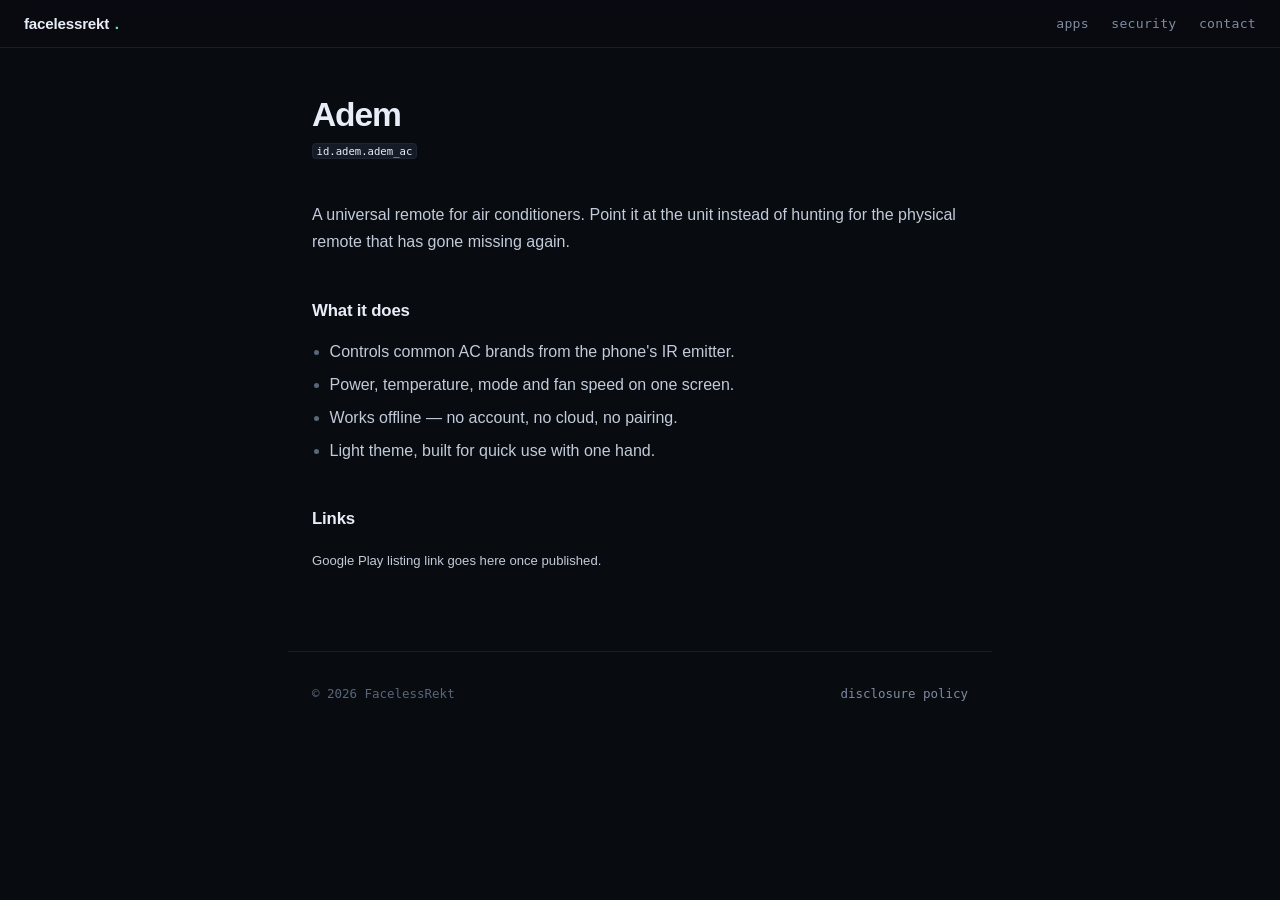
==== adem/index.html @ 03a77c7d "facelessrekt.com — apps and security research portfolio Plain HTML/CSS, no build step. Relative path" ====
<!DOCTYPE html>
<html lang="en">
<head>
<meta charset="utf-8">
<meta name="viewport" content="width=device-width, initial-scale=1">
<title>Adem — Remote AC Universal · FacelessRekt</title>
<meta name="description" content="Adem — universal AC remote for Android. Control air conditioners from your phone.">
<link rel="stylesheet" href="../assets/style.css">
</head>
<body>
<header>
  <a class="brand" href="../">facelessrekt<span class="mark">.</span></a>
  <nav>
    <a href="../#apps">apps</a>
    <a href="../security/">security</a>
    <a href="../#contact">contact</a>
  </nav>
</header>

<main class="doc">
  <h1>Adem</h1>
  <p class="meta"><code>id.adem.adem_ac</code></p>

  <p>
    A universal remote for air conditioners. Point it at the unit instead of
    hunting for the physical remote that has gone missing again.
  </p>

  <h2>What it does</h2>
  <ul>
    <li>Controls common AC brands from the phone's IR emitter.</li>
    <li>Power, temperature, mode and fan speed on one screen.</li>
    <li>Works offline — no account, no cloud, no pairing.</li>
    <li>Light theme, built for quick use with one hand.</li>
  </ul>

  <h2>Links</h2>
  <p class="note">Google Play listing link goes here once published.</p>
</main>

<footer>
  <span>&copy; <span id="year">2026</span> FacelessRekt</span>
  <span><a href="../security/">disclosure policy</a></span>
</footer>
<script>document.getElementById('year').textContent = new Date().getFullYear();</script>
</body>
</html>
---- assets/style.css ----
/* FacelessRekt — design system
   Typographic-first, single accent, no framework. Everything here is used. */

:root {
  --bg: #080b10;
  --surface: #0f141c;
  --surface-2: #151c27;
  --border: #1d2532;
  --border-soft: #171e29;
  --fg: #e8eef8;
  --fg-soft: #c2cbd9;
  --muted: #7f8ca3;
  --faint: #5a6679;
  --accent: #6ee7b7;
  --accent-dim: #34d399;
  --crit: #ff6b81;
  --high: #ff9d4d;
  --med: #ffc857;
  --low: #6ee7b7;

  --mono: ui-monospace, "SF Mono", SFMono-Regular, Menlo, Consolas, monospace;
  --sans: -apple-system, BlinkMacSystemFont, "Segoe UI", Roboto, Helvetica, Arial, sans-serif;

  --measure: 44rem;
  --pad: 1.5rem;
  color-scheme: dark;
}

* { box-sizing: border-box; }

html { scroll-behavior: smooth; }

@media (prefers-reduced-motion: reduce) {
  html { scroll-behavior: auto; }
  *, *::before, *::after { animation-duration: 0.001ms !important; transition-duration: 0.001ms !important; }
}

body {
  margin: 0;
  background: var(--bg);
  color: var(--fg);
  font: 400 16px/1.7 var(--sans);
  -webkit-font-smoothing: antialiased;
  text-rendering: optimizeLegibility;
}

a { color: var(--accent); text-decoration: none; }
a:hover { color: var(--accent-dim); }
a:focus-visible {
  outline: 2px solid var(--accent);
  outline-offset: 3px;
  border-radius: 3px;
}

/* ---------- header ---------- */

header {
  position: sticky;
  top: 0;
  z-index: 10;
  display: flex;
  align-items: center;
  justify-content: space-between;
  gap: 1rem;
  padding: 1rem var(--pad);
  background: color-mix(in srgb, var(--bg) 88%, transparent);
  backdrop-filter: blur(10px);
  border-bottom: 1px solid var(--border-soft);
}

.brand {
  display: inline-flex;
  align-items: baseline;
  gap: 0.35rem;
  font: 700 0.95rem/1 var(--sans);
  letter-spacing: -0.015em;
  color: var(--fg);
}
.brand .mark { color: var(--accent); }
.brand:hover { color: var(--fg); }

nav { display: flex; gap: 1.4rem; align-items: center; }
nav a {
  font: 500 0.82rem/1 var(--mono);
  letter-spacing: 0.02em;
  color: var(--muted);
}
nav a:hover { color: var(--fg); }

/* ---------- layout ---------- */

main {
  max-width: var(--measure);
  margin: 0 auto;
  padding: 4rem var(--pad) 5rem;
}

section { margin-top: 4.5rem; }
section:first-of-type { margin-top: 0; }

.eyebrow {
  margin: 0 0 1rem;
  font: 500 0.72rem/1 var(--mono);
  letter-spacing: 0.14em;
  text-transform: uppercase;
  color: var(--accent);
}

h1 {
  margin: 0 0 1.25rem;
  font-size: clamp(1.9rem, 5vw, 2.75rem);
  line-height: 1.15;
  letter-spacing: -0.035em;
  font-weight: 700;
}

h2 {
  margin: 0 0 1.5rem;
  font: 500 0.72rem/1 var(--mono);
  letter-spacing: 0.14em;
  text-transform: uppercase;
  color: var(--muted);
}
h2::before {
  content: attr(data-num) " · ";
  color: var(--accent);
}

h3 {
  margin: 0;
  font-size: 1.05rem;
  font-weight: 650;
  letter-spacing: -0.015em;
}
h3 a { color: var(--fg); }
h3 a:hover { color: var(--accent); }

.lede {
  margin: 0;
  max-width: 38rem;
  color: var(--muted);
  font-size: 1.05rem;
  line-height: 1.75;
}

.note {
  margin: 1.25rem 0 0;
  color: var(--faint);
  font-size: 0.82rem;
  line-height: 1.6;
}

/* ---------- app cards ---------- */

.apps {
  list-style: none;
  margin: 0;
  padding: 0;
  display: grid;
  gap: 0.85rem;
}

.apps li {
  display: flex;
  gap: 1.1rem;
  align-items: flex-start;
  padding: 1.15rem 1.2rem;
  background: var(--surface);
  border: 1px solid var(--border);
  border-radius: 14px;
  transition: border-color 0.16s ease, transform 0.16s ease;
}
.apps li:hover {
  border-color: #2a3547;
  transform: translateY(-1px);
}

.app-icon {
  flex: 0 0 auto;
  width: 56px;
  height: 56px;
  border-radius: 13px;
  border: 1px solid var(--border);
  background: var(--surface-2);
}

.app-body { min-width: 0; }
.app-body p { margin: 0.4rem 0 0; color: var(--muted); font-size: 0.92rem; }

.pkg {
  font: 400 0.74rem/1 var(--mono);
  color: var(--accent);
  letter-spacing: 0.01em;
}

.app-links {
  margin-top: 0.7rem !important;
  display: flex;
  gap: 0.9rem;
  flex-wrap: wrap;
  font: 500 0.78rem/1 var(--mono);
  color: var(--muted);
}

/* ---------- findings ---------- */

.findings { list-style: none; margin: 0; padding: 0; display: grid; gap: 0.5rem; }

.findings li {
  display: flex;
  gap: 0.9rem;
  align-items: flex-start;
  padding: 0.85rem 1rem;
  background: var(--surface);
  border: 1px solid var(--border);
  border-radius: 11px;
}

.f-title { margin: 0; color: var(--fg-soft); font-size: 0.93rem; line-height: 1.45; }
.f-meta {
  margin: 0.3rem 0 0;
  font: 400 0.74rem/1.5 var(--mono);
  color: var(--faint);
}

.sev {
  flex: 0 0 auto;
  margin-top: 0.1rem;
  padding: 0.22rem 0.5rem;
  font: 700 0.64rem/1 var(--mono);
  letter-spacing: 0.08em;
  text-transform: uppercase;
  border: 1px solid currentColor;
  border-radius: 5px;
  opacity: 0.9;
}
.sev.crit { color: var(--crit); }
.sev.high { color: var(--high); }
.sev.med  { color: var(--med); }
.sev.low  { color: var(--low); }

/* ---------- doc pages ---------- */

.doc { max-width: var(--measure); margin: 0 auto; padding: 3rem var(--pad) 5rem; }
.doc h1 { font-size: clamp(1.6rem, 4vw, 2.1rem); margin-bottom: 0.4rem; }

.doc .meta {
  margin: 0 0 2.5rem;
  font: 400 0.78rem/1.6 var(--mono);
  color: var(--faint);
}

.doc h2 {
  margin: 2.75rem 0 0.9rem;
  font: 650 1.05rem/1.35 var(--sans);
  letter-spacing: -0.01em;
  text-transform: none;
  color: var(--fg);
}
.doc h2::before { content: none; }

.doc p, .doc li { color: var(--fg-soft); }
.doc ul { padding-left: 1.1rem; }
.doc li { margin: 0.35rem 0; }
.doc li::marker { color: var(--faint); }

.doc table {
  width: 100%;
  border-collapse: collapse;
  margin: 1.1rem 0;
  font-size: 0.88rem;
}
.doc th, .doc td {
  text-align: left;
  vertical-align: top;
  padding: 0.6rem 0.7rem;
  border-bottom: 1px solid var(--border);
}
.doc th {
  font: 600 0.72rem/1.4 var(--mono);
  letter-spacing: 0.06em;
  text-transform: uppercase;
  color: var(--muted);
}

.doc code {
  font: 400 0.85em/1.5 var(--mono);
  background: var(--surface-2);
  border: 1px solid var(--border);
  padding: 0.08em 0.34em;
  border-radius: 4px;
  color: var(--fg);
}

.callout {
  margin: 1.6rem 0;
  padding: 1rem 1.15rem;
  background: var(--surface);
  border: 1px solid var(--border);
  border-left: 2px solid var(--accent);
  border-radius: 9px;
}
.callout p { margin: 0; }

/* ---------- footer ---------- */

footer {
  max-width: var(--measure);
  margin: 0 auto;
  padding: 2rem var(--pad) 3rem;
  border-top: 1px solid var(--border-soft);
  display: flex;
  justify-content: space-between;
  gap: 1rem;
  flex-wrap: wrap;
  font: 400 0.78rem/1.6 var(--mono);
  color: var(--faint);
}
footer a { color: var(--muted); }
footer a:hover { color: var(--accent); }

/* ---------- small screens ---------- */

@media (max-width: 560px) {
  header { padding: 0.85rem 1rem; }
  nav { gap: 1rem; }
  nav a { font-size: 0.76rem; }
  main { padding: 2.75rem 1.15rem 3.5rem; }
  .doc { padding: 2rem 1.15rem 3.5rem; }
  section { margin-top: 3.25rem; }
  .apps li { padding: 1rem; gap: 0.9rem; }
  .app-icon { width: 46px; height: 46px; border-radius: 11px; }
  .findings li { padding: 0.75rem 0.85rem; }
  footer { padding: 1.5rem 1.15rem 2.5rem; }
}
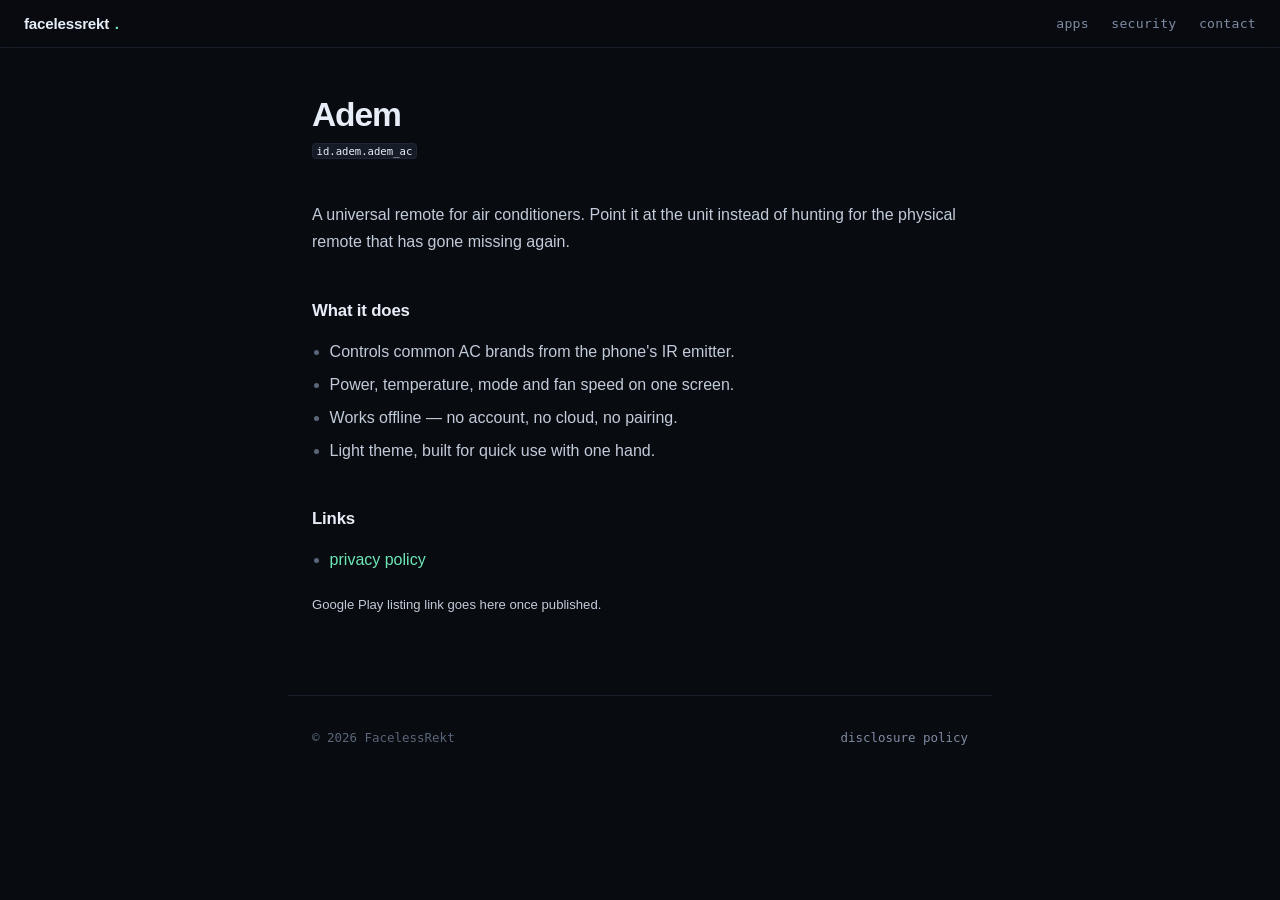
==== commit 03cd8a38: "Add Adem privacy policy Follows the calcvault/privacy.html structure and section order so Play revie" ====
--- a/adem/index.html
+++ b/adem/index.html
@@ -35,6 +35,9 @@
   </ul>
 
   <h2>Links</h2>
+  <ul>
+    <li><a href="privacy.html">privacy policy</a></li>
+  </ul>
   <p class="note">Google Play listing link goes here once published.</p>
 </main>
 
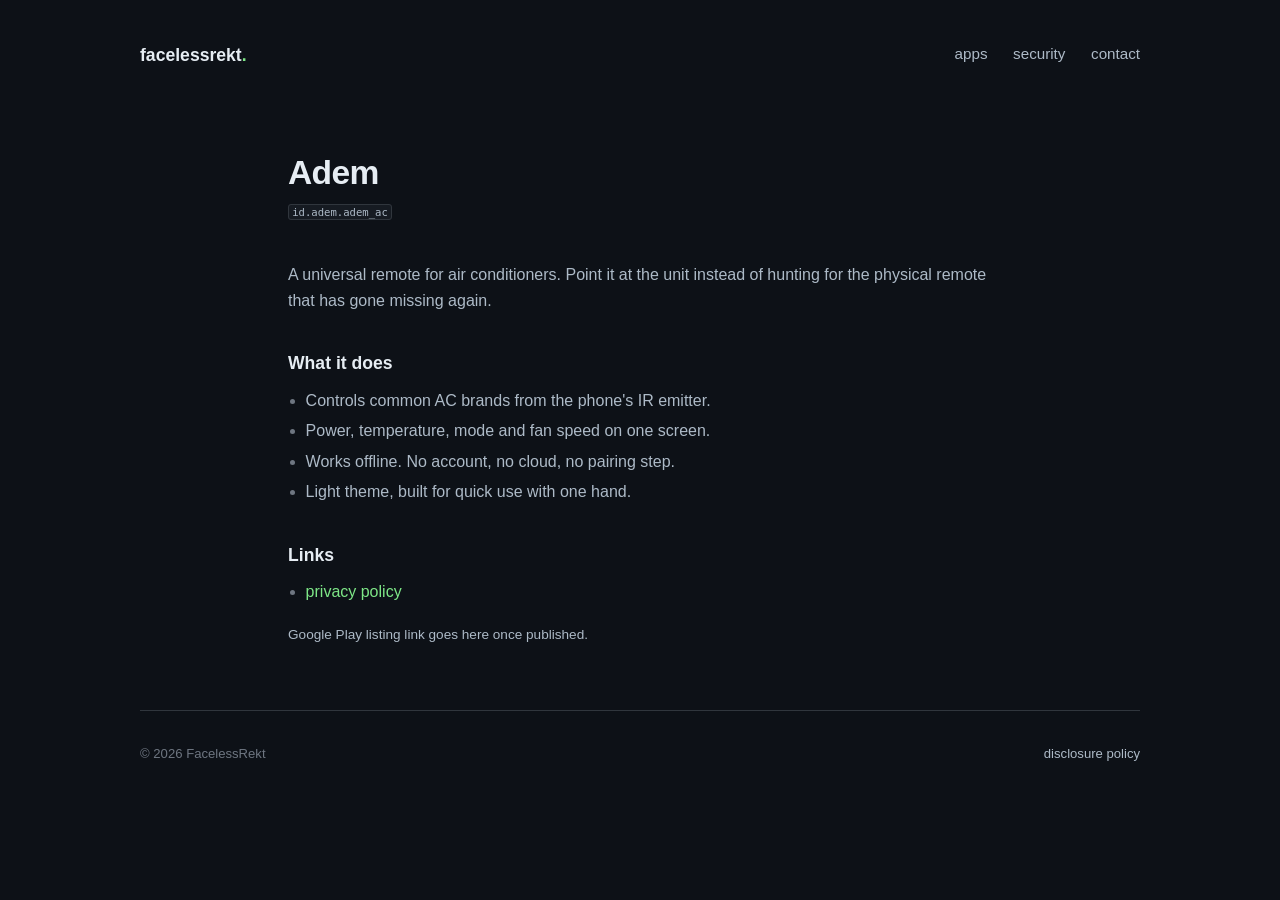
==== commit 4b02bac6: "Rebuild layout on a plain-HTML structure; fix the security address Layout and copy: - Lowercase nav " ====
--- a/adem/index.html
+++ b/adem/index.html
@@ -3,14 +3,14 @@
 <head>
 <meta charset="utf-8">
 <meta name="viewport" content="width=device-width, initial-scale=1">
-<title>Adem — Remote AC Universal · FacelessRekt</title>
-<meta name="description" content="Adem — universal AC remote for Android. Control air conditioners from your phone.">
+<title>Adem · FacelessRekt</title>
+<meta name="description" content="Adem, a universal AC remote for Android. Control air conditioners from your phone.">
 <link rel="stylesheet" href="../assets/style.css">
 </head>
 <body>
-<header>
-  <a class="brand" href="../">facelessrekt<span class="mark">.</span></a>
-  <nav>
+<header class="header">
+  <h3><a href="../">facelessrekt<span>.</span></a></h3>
+  <nav class="nav">
     <a href="../#apps">apps</a>
     <a href="../security/">security</a>
     <a href="../#contact">contact</a>
@@ -19,7 +19,7 @@
 
 <main class="doc">
   <h1>Adem</h1>
-  <p class="meta"><code>id.adem.adem_ac</code></p>
+  <p class="doc__meta"><code>id.adem.adem_ac</code></p>
 
   <p>
     A universal remote for air conditioners. Point it at the unit instead of
@@ -30,7 +30,7 @@
   <ul>
     <li>Controls common AC brands from the phone's IR emitter.</li>
     <li>Power, temperature, mode and fan speed on one screen.</li>
-    <li>Works offline — no account, no cloud, no pairing.</li>
+    <li>Works offline. No account, no cloud, no pairing step.</li>
     <li>Light theme, built for quick use with one hand.</li>
   </ul>
 
@@ -41,10 +41,11 @@
   <p class="note">Google Play listing link goes here once published.</p>
 </main>
 
-<footer>
-  <span>&copy; <span id="year">2026</span> FacelessRekt</span>
+<footer class="footer">
+  <span>© <span id="year">2026</span> FacelessRekt</span>
   <span><a href="../security/">disclosure policy</a></span>
 </footer>
+
 <script>document.getElementById('year').textContent = new Date().getFullYear();</script>
 </body>
 </html>
--- a/assets/style.css
+++ b/assets/style.css
@@ -1,335 +1,322 @@
-/* FacelessRekt — design system
-   Typographic-first, single accent, no framework. Everything here is used. */
+/* facelessrekt.com
+   Structure follows cleanfolio-minimal (MIT): lowercase nav, centred hero,
+   uppercase section titles, plain cards. Dark palette, no web fonts. */
 
 :root {
-  --bg: #080b10;
-  --surface: #0f141c;
-  --surface-2: #151c27;
-  --border: #1d2532;
-  --border-soft: #171e29;
-  --fg: #e8eef8;
-  --fg-soft: #c2cbd9;
-  --muted: #7f8ca3;
-  --faint: #5a6679;
-  --accent: #6ee7b7;
-  --accent-dim: #34d399;
-  --crit: #ff6b81;
-  --high: #ff9d4d;
-  --med: #ffc857;
-  --low: #6ee7b7;
-
-  --mono: ui-monospace, "SF Mono", SFMono-Regular, Menlo, Consolas, monospace;
+  --clr-bg: #0d1117;
+  --clr-bg-alt: #161b22;
+  --clr-fg: #adbac7;
+  --clr-fg-alt: #e6edf3;
+  --clr-primary: #7ee787;
+  --clr-border: #30363d;
+  --clr-muted: #6e7681;
+
   --sans: -apple-system, BlinkMacSystemFont, "Segoe UI", Roboto, Helvetica, Arial, sans-serif;
-
-  --measure: 44rem;
-  --pad: 1.5rem;
+  --mono: ui-monospace, SFMono-Regular, Menlo, Consolas, monospace;
   color-scheme: dark;
 }
 
-* { box-sizing: border-box; }
+* {
+  padding: 0;
+  margin: 0;
+  border: 0;
+  outline: 0;
+  background-color: inherit;
+  color: inherit;
+  font-family: inherit;
+  font-size: inherit;
+  box-shadow: none;
+  box-sizing: border-box;
+}
 
 html { scroll-behavior: smooth; }
 
 @media (prefers-reduced-motion: reduce) {
   html { scroll-behavior: auto; }
-  *, *::before, *::after { animation-duration: 0.001ms !important; transition-duration: 0.001ms !important; }
+  *, *::before, *::after { transition-duration: 0.001ms !important; }
 }
 
 body {
-  margin: 0;
-  background: var(--bg);
-  color: var(--fg);
-  font: 400 16px/1.7 var(--sans);
+  font-family: var(--sans);
+  line-height: 1.6;
+  color: var(--clr-fg);
+  background-color: var(--clr-bg);
   -webkit-font-smoothing: antialiased;
-  text-rendering: optimizeLegibility;
-}
-
-a { color: var(--accent); text-decoration: none; }
-a:hover { color: var(--accent-dim); }
-a:focus-visible {
-  outline: 2px solid var(--accent);
-  outline-offset: 3px;
-  border-radius: 3px;
-}
-
-/* ---------- header ---------- */
-
-header {
-  position: sticky;
-  top: 0;
-  z-index: 10;
+}
+
+::selection { background: var(--clr-primary); color: var(--clr-bg); }
+
+h1, h2, h3, h4 { line-height: 1.25; color: var(--clr-fg-alt); }
+h1 { font-size: clamp(2rem, 5vw, 3.2rem); font-weight: 700; letter-spacing: -0.02em; }
+h2 { font-size: 1.5rem; }
+h3 { font-size: 1.15rem; }
+
+ul { list-style-type: none; }
+a { text-decoration: none; color: var(--clr-primary); }
+a:hover { text-decoration: underline; }
+a:focus-visible { outline: 2px solid var(--clr-primary); outline-offset: 3px; border-radius: 2px; }
+
+/* header */
+
+.header {
+  height: 7em;
+  max-width: 1000px;
+  width: 92%;
+  margin: 0 auto;
   display: flex;
   align-items: center;
   justify-content: space-between;
   gap: 1rem;
-  padding: 1rem var(--pad);
-  background: color-mix(in srgb, var(--bg) 88%, transparent);
-  backdrop-filter: blur(10px);
-  border-bottom: 1px solid var(--border-soft);
-}
-
-.brand {
-  display: inline-flex;
-  align-items: baseline;
-  gap: 0.35rem;
-  font: 700 0.95rem/1 var(--sans);
-  letter-spacing: -0.015em;
-  color: var(--fg);
-}
-.brand .mark { color: var(--accent); }
-.brand:hover { color: var(--fg); }
-
-nav { display: flex; gap: 1.4rem; align-items: center; }
-nav a {
-  font: 500 0.82rem/1 var(--mono);
-  letter-spacing: 0.02em;
-  color: var(--muted);
-}
-nav a:hover { color: var(--fg); }
-
-/* ---------- layout ---------- */
-
-main {
-  max-width: var(--measure);
-  margin: 0 auto;
-  padding: 4rem var(--pad) 5rem;
-}
-
-section { margin-top: 4.5rem; }
-section:first-of-type { margin-top: 0; }
-
-.eyebrow {
-  margin: 0 0 1rem;
-  font: 500 0.72rem/1 var(--mono);
-  letter-spacing: 0.14em;
+}
+
+.header h3 { font-size: 1.1rem; font-weight: 700; }
+.header h3 a { color: var(--clr-fg-alt); }
+.header h3 a:hover { color: var(--clr-primary); text-decoration: none; }
+.header h3 span { color: var(--clr-primary); }
+
+.nav { display: flex; align-items: center; gap: 1.6rem; }
+.nav a {
+  color: var(--clr-fg);
+  font-size: 0.95rem;
+  font-weight: 500;
+  text-transform: lowercase;
+  padding-bottom: 0.2em;
+  position: relative;
+}
+.nav a:hover { color: var(--clr-fg-alt); text-decoration: none; }
+.nav a::after {
+  content: "";
+  position: absolute;
+  left: 0; bottom: 0;
+  width: 0; height: 2px;
+  background: var(--clr-primary);
+  transition: width 0.18s ease-in;
+}
+.nav a:hover::after, .nav a:focus::after { width: 100%; }
+
+.nav__toggle { display: none; background: none; border: 0; cursor: pointer; color: var(--clr-fg); font-size: 1.3rem; }
+
+/* layout */
+
+main { max-width: 1000px; width: 92%; margin: 0 auto; padding-bottom: 4rem; }
+.section { margin-top: 5rem; }
+
+.section__title {
+  text-align: center;
   text-transform: uppercase;
-  color: var(--accent);
-}
-
-h1 {
-  margin: 0 0 1.25rem;
-  font-size: clamp(1.9rem, 5vw, 2.75rem);
-  line-height: 1.15;
-  letter-spacing: -0.035em;
-  font-weight: 700;
-}
-
-h2 {
-  margin: 0 0 1.5rem;
-  font: 500 0.72rem/1 var(--mono);
-  letter-spacing: 0.14em;
-  text-transform: uppercase;
-  color: var(--muted);
-}
-h2::before {
-  content: attr(data-num) " · ";
-  color: var(--accent);
-}
-
-h3 {
-  margin: 0;
-  font-size: 1.05rem;
-  font-weight: 650;
-  letter-spacing: -0.015em;
-}
-h3 a { color: var(--fg); }
-h3 a:hover { color: var(--accent); }
-
-.lede {
-  margin: 0;
-  max-width: 38rem;
-  color: var(--muted);
-  font-size: 1.05rem;
-  line-height: 1.75;
-}
-
-.note {
-  margin: 1.25rem 0 0;
-  color: var(--faint);
+  letter-spacing: 0.1em;
+  font-size: 0.85rem;
+  font-weight: 600;
+  color: var(--clr-muted);
+  margin-bottom: 2.5rem;
+}
+
+/* hero */
+
+.about {
+  display: flex;
+  flex-direction: column;
+  align-items: center;
+  text-align: center;
+  margin-top: 3rem;
+}
+.about__name { color: var(--clr-primary); }
+.about__role {
+  margin-top: 1rem;
+  font-size: 1.2rem;
+  font-weight: 500;
+  color: var(--clr-fg);
+}
+.about__desc {
+  margin-top: 1.6rem;
+  max-width: 34rem;
+  font-size: 1.02rem;
+}
+.about__contact { margin-top: 2.2rem; display: flex; gap: 0.8rem; flex-wrap: wrap; justify-content: center; }
+
+/* buttons */
+
+.btn {
+  display: inline-block;
+  padding: 0.7em 1.3em;
+  font-weight: 500;
+  font-size: 0.9rem;
+  text-transform: lowercase;
+  border: 2px solid var(--clr-primary);
+  color: var(--clr-primary);
+  border-radius: 4px;
+  transition: background-color 0.18s ease, color 0.18s ease;
+}
+.btn:hover { background: var(--clr-primary); color: var(--clr-bg); text-decoration: none; }
+
+.btn--plain {
+  border: 0;
+  background: var(--clr-bg-alt);
+  color: var(--clr-fg);
+  border-radius: 4px;
+}
+.btn--plain:hover { background: var(--clr-border); color: var(--clr-fg-alt); }
+
+/* cards grid */
+
+.grid {
+  display: grid;
+  grid-template-columns: repeat(auto-fit, minmax(17rem, 1fr));
+  gap: 1.2rem;
+}
+
+.card {
+  background: var(--clr-bg-alt);
+  border: 1px solid var(--clr-border);
+  border-radius: 8px;
+  padding: 1.5rem;
+  display: flex;
+  flex-direction: column;
+  gap: 0.6rem;
+}
+.card:hover { border-color: var(--clr-primary); }
+
+.card__top { display: flex; align-items: center; gap: 0.85rem; }
+
+.card__icon {
+  width: 44px; height: 44px;
+  border-radius: 10px;
+  border: 1px solid var(--clr-border);
+  flex: 0 0 auto;
+}
+
+.card__title { font-size: 1.05rem; font-weight: 650; }
+.card__title a { color: var(--clr-fg-alt); }
+.card__title a:hover { color: var(--clr-primary); text-decoration: none; }
+
+.card__pkg {
+  font-family: var(--mono);
+  font-size: 0.74rem;
+  color: var(--clr-primary);
+}
+
+.card__desc { font-size: 0.92rem; color: var(--clr-fg); }
+
+.card__links {
+  margin-top: auto;
+  padding-top: 0.8rem;
+  display: flex;
+  gap: 1rem;
   font-size: 0.82rem;
-  line-height: 1.6;
-}
-
-/* ---------- app cards ---------- */
-
-.apps {
-  list-style: none;
-  margin: 0;
-  padding: 0;
-  display: grid;
-  gap: 0.85rem;
-}
-
-.apps li {
-  display: flex;
-  gap: 1.1rem;
-  align-items: flex-start;
-  padding: 1.15rem 1.2rem;
-  background: var(--surface);
-  border: 1px solid var(--border);
-  border-radius: 14px;
-  transition: border-color 0.16s ease, transform 0.16s ease;
-}
-.apps li:hover {
-  border-color: #2a3547;
-  transform: translateY(-1px);
-}
-
-.app-icon {
-  flex: 0 0 auto;
-  width: 56px;
-  height: 56px;
-  border-radius: 13px;
-  border: 1px solid var(--border);
-  background: var(--surface-2);
-}
-
-.app-body { min-width: 0; }
-.app-body p { margin: 0.4rem 0 0; color: var(--muted); font-size: 0.92rem; }
-
-.pkg {
-  font: 400 0.74rem/1 var(--mono);
-  color: var(--accent);
-  letter-spacing: 0.01em;
-}
-
-.app-links {
-  margin-top: 0.7rem !important;
-  display: flex;
-  gap: 0.9rem;
-  flex-wrap: wrap;
-  font: 500 0.78rem/1 var(--mono);
-  color: var(--muted);
-}
-
-/* ---------- findings ---------- */
-
-.findings { list-style: none; margin: 0; padding: 0; display: grid; gap: 0.5rem; }
-
-.findings li {
+  font-weight: 500;
+}
+
+/* findings list */
+
+.findings { display: grid; gap: 0.6rem; }
+
+.finding {
   display: flex;
   gap: 0.9rem;
   align-items: flex-start;
-  padding: 0.85rem 1rem;
-  background: var(--surface);
-  border: 1px solid var(--border);
-  border-radius: 11px;
-}
-
-.f-title { margin: 0; color: var(--fg-soft); font-size: 0.93rem; line-height: 1.45; }
-.f-meta {
-  margin: 0.3rem 0 0;
-  font: 400 0.74rem/1.5 var(--mono);
-  color: var(--faint);
+  background: var(--clr-bg-alt);
+  border: 1px solid var(--clr-border);
+  border-radius: 8px;
+  padding: 0.9rem 1.1rem;
 }
 
 .sev {
   flex: 0 0 auto;
-  margin-top: 0.1rem;
-  padding: 0.22rem 0.5rem;
-  font: 700 0.64rem/1 var(--mono);
-  letter-spacing: 0.08em;
+  margin-top: 0.15rem;
+  padding: 0.2rem 0.5rem;
+  font-family: var(--mono);
+  font-size: 0.66rem;
+  font-weight: 700;
+  letter-spacing: 0.06em;
   text-transform: uppercase;
   border: 1px solid currentColor;
-  border-radius: 5px;
-  opacity: 0.9;
-}
-.sev.crit { color: var(--crit); }
-.sev.high { color: var(--high); }
-.sev.med  { color: var(--med); }
-.sev.low  { color: var(--low); }
-
-/* ---------- doc pages ---------- */
-
-.doc { max-width: var(--measure); margin: 0 auto; padding: 3rem var(--pad) 5rem; }
-.doc h1 { font-size: clamp(1.6rem, 4vw, 2.1rem); margin-bottom: 0.4rem; }
-
-.doc .meta {
-  margin: 0 0 2.5rem;
-  font: 400 0.78rem/1.6 var(--mono);
-  color: var(--faint);
+  border-radius: 4px;
+}
+.sev.crit { color: #ff7b72; }
+.sev.high { color: #ffa657; }
+.sev.med  { color: #e3b341; }
+.sev.low  { color: #7ee787; }
+
+.finding__title { color: var(--clr-fg-alt); font-size: 0.94rem; line-height: 1.45; }
+.finding__meta {
+  margin-top: 0.25rem;
+  font-family: var(--mono);
+  font-size: 0.74rem;
+  color: var(--clr-muted);
+}
+
+/* doc pages (privacy, security) */
+
+.doc { max-width: 44rem; margin: 0 auto; padding-top: 2.5rem; }
+.doc h1 { font-size: clamp(1.6rem, 4vw, 2.1rem); margin-bottom: 0.5rem; }
+
+.doc__meta {
+  font-family: var(--mono);
+  font-size: 0.78rem;
+  color: var(--clr-muted);
+  margin-bottom: 2.5rem;
 }
 
 .doc h2 {
-  margin: 2.75rem 0 0.9rem;
-  font: 650 1.05rem/1.35 var(--sans);
-  letter-spacing: -0.01em;
-  text-transform: none;
-  color: var(--fg);
-}
-.doc h2::before { content: none; }
-
-.doc p, .doc li { color: var(--fg-soft); }
-.doc ul { padding-left: 1.1rem; }
-.doc li { margin: 0.35rem 0; }
-.doc li::marker { color: var(--faint); }
-
-.doc table {
-  width: 100%;
-  border-collapse: collapse;
-  margin: 1.1rem 0;
-  font-size: 0.88rem;
-}
-.doc th, .doc td {
-  text-align: left;
-  vertical-align: top;
-  padding: 0.6rem 0.7rem;
-  border-bottom: 1px solid var(--border);
-}
+  font-size: 1.1rem;
+  font-weight: 650;
+  margin: 2.5rem 0 0.8rem;
+  color: var(--clr-fg-alt);
+}
+
+.doc p, .doc li { color: var(--clr-fg); }
+.doc ul { padding-left: 1.1rem; list-style-type: disc; }
+.doc li { margin: 0.3rem 0; }
+.doc li::marker { color: var(--clr-muted); }
+
+.doc table { width: 100%; border-collapse: collapse; margin: 1rem 0; font-size: 0.88rem; }
+.doc th, .doc td { text-align: left; vertical-align: top; padding: 0.55rem 0.7rem; border-bottom: 1px solid var(--clr-border); }
 .doc th {
-  font: 600 0.72rem/1.4 var(--mono);
+  font-family: var(--mono);
+  font-size: 0.7rem;
   letter-spacing: 0.06em;
   text-transform: uppercase;
-  color: var(--muted);
+  color: var(--clr-muted);
 }
 
 .doc code {
-  font: 400 0.85em/1.5 var(--mono);
-  background: var(--surface-2);
-  border: 1px solid var(--border);
-  padding: 0.08em 0.34em;
-  border-radius: 4px;
-  color: var(--fg);
-}
-
-.callout {
-  margin: 1.6rem 0;
-  padding: 1rem 1.15rem;
-  background: var(--surface);
-  border: 1px solid var(--border);
-  border-left: 2px solid var(--accent);
-  border-radius: 9px;
-}
-.callout p { margin: 0; }
-
-/* ---------- footer ---------- */
-
-footer {
-  max-width: var(--measure);
+  font-family: var(--mono);
+  font-size: 0.85em;
+  background: var(--clr-bg-alt);
+  border: 1px solid var(--clr-border);
+  padding: 0.08em 0.3em;
+  border-radius: 3px;
+}
+
+.note { color: var(--clr-muted); font-size: 0.85rem; margin-top: 1.2rem; }
+
+/* footer */
+
+.footer {
+  max-width: 1000px;
+  width: 92%;
   margin: 0 auto;
-  padding: 2rem var(--pad) 3rem;
-  border-top: 1px solid var(--border-soft);
+  padding: 2rem 0 3rem;
+  border-top: 1px solid var(--clr-border);
   display: flex;
   justify-content: space-between;
   gap: 1rem;
   flex-wrap: wrap;
-  font: 400 0.78rem/1.6 var(--mono);
-  color: var(--faint);
-}
-footer a { color: var(--muted); }
-footer a:hover { color: var(--accent); }
-
-/* ---------- small screens ---------- */
-
-@media (max-width: 560px) {
-  header { padding: 0.85rem 1rem; }
-  nav { gap: 1rem; }
-  nav a { font-size: 0.76rem; }
-  main { padding: 2.75rem 1.15rem 3.5rem; }
-  .doc { padding: 2rem 1.15rem 3.5rem; }
-  section { margin-top: 3.25rem; }
-  .apps li { padding: 1rem; gap: 0.9rem; }
-  .app-icon { width: 46px; height: 46px; border-radius: 11px; }
-  .findings li { padding: 0.75rem 0.85rem; }
-  footer { padding: 1.5rem 1.15rem 2.5rem; }
-}
+  font-size: 0.82rem;
+  color: var(--clr-muted);
+}
+.footer a { color: var(--clr-fg); }
+.footer a:hover { color: var(--clr-primary); }
+
+/* small screens */
+
+@media (max-width: 620px) {
+  .header { height: 5.5rem; }
+  .nav { gap: 1.1rem; }
+  .nav a { font-size: 0.88rem; }
+  .section { margin-top: 3.5rem; }
+  .about { margin-top: 1.5rem; }
+  .card { padding: 1.2rem; }
+  .finding { padding: 0.8rem 0.9rem; }
+  .doc { padding-top: 1.5rem; }
+}
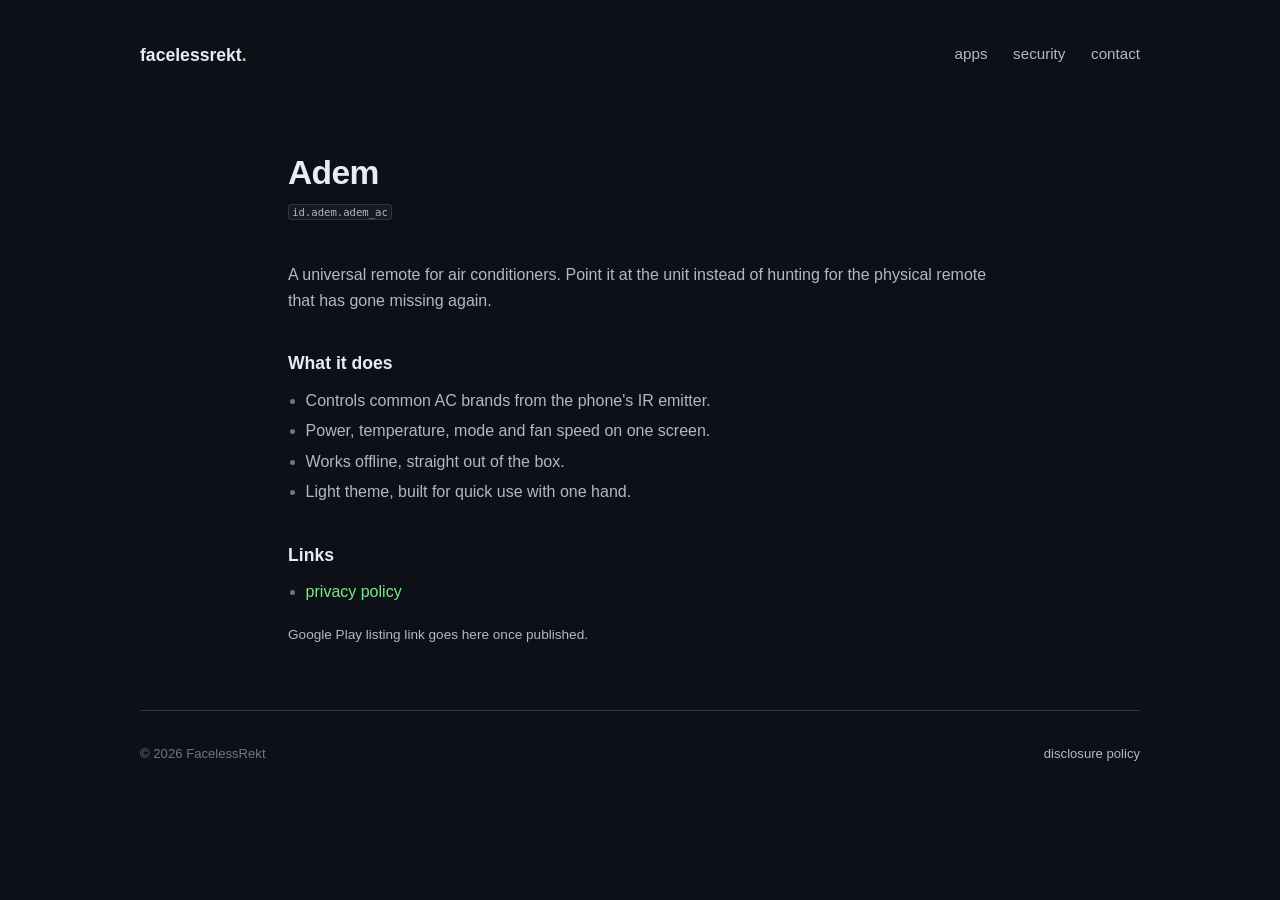
==== commit 8aa82e93: "Drop the defensive phrasing from the hero Reads less like a privacy pitch. The same claims still app" ====
--- a/adem/index.html
+++ b/adem/index.html
@@ -30,7 +30,7 @@
   <ul>
     <li>Controls common AC brands from the phone's IR emitter.</li>
     <li>Power, temperature, mode and fan speed on one screen.</li>
-    <li>Works offline. No account, no cloud, no pairing step.</li>
+    <li>Works offline, straight out of the box.</li>
     <li>Light theme, built for quick use with one hand.</li>
   </ul>
 
